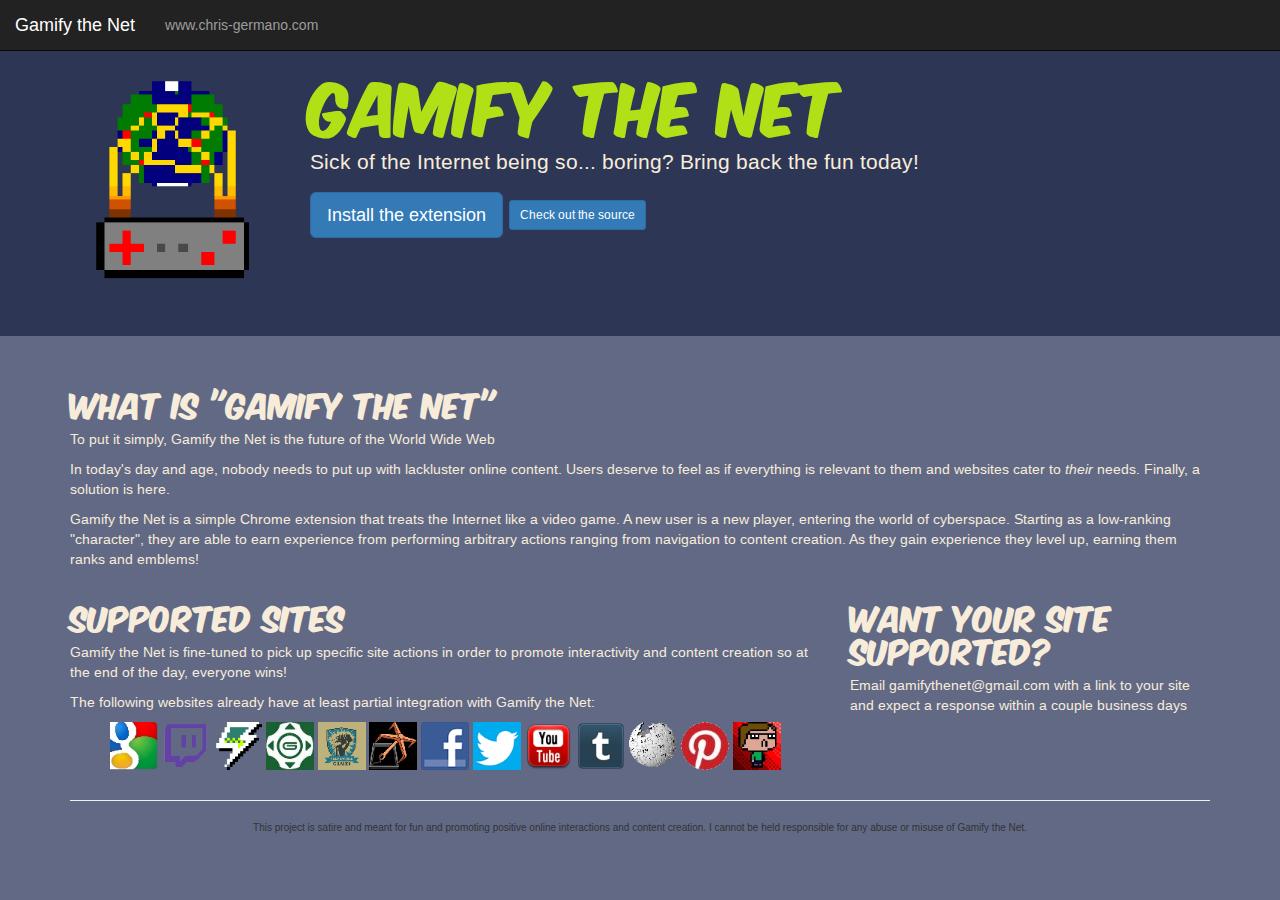
==== index.html @ 04b5394a "Improve nuking, added Wikipedia" ====
<!DOCTYPE html>
<html lang='en'>
  <head>
    <meta charset='utf-8'>
    <title>Gamify the Net</title>
    <link rel='stylesheet' href='https://maxcdn.bootstrapcdn.com/bootstrap/3.2.0/css/bootstrap.min.css'>
    <link href='http://fonts.googleapis.com/css?family=Arimo' rel='stylesheet' type='text/css'>
    <link rel='stylesheet' type='text/css' href='page_style.css'>
    <link rel="shortcut icon" type="image/png" href="icons/favicon.ico"/>
    <link rel="shortcut icon" type="image/png" href="http://chrisgermano.github.io/GamifyTheNet/favicon.ico"/>
  </head>
  <body>
    <div class='content-container'>
      <div class='header navbar navbar-inverse navbar-fixed-top'>
        <a class='navbar-brand'>Gamify the Net</a>
        <div class='collapse navbar-collapse'>
          <ul class='nav navbar-nav'>
            <li>
              <a href='http://www.chris-germano.com'>www.chris-germano.com</a>
            </li>
          </ul>
        </div>
      </div>
      <div class='jumbotron'>
        <div class='container'>
          <div class='jumbo-icon'>
            <img src='icons/Icon_L.png' alt='Gamify the Net Logo'>
          </div>
          <h1>Gamify the Net</h1>
          <p>Sick of the Internet being so... boring? Bring back the fun today!</p>
          <p>
            <a class='btn btn-primary btn-lg' role='button'>Install the extension</a>
            <a class='btn btn-primary btn-sm' role='button' href='https://github.com/ChrisGermano/GamifyTheNet'>
              Check out the source</a>
          </p>
        </div>
      </div>
      <div class='container'>
        <div class='row'>
          <div class='col-md-12'>
            <h2>What is "Gamify the Net"</h2>
            <p>To put it simply, Gamify the Net is the future of the World Wide Web</p>
            <p>In today's day and age, nobody needs to put up with lackluster online content. Users
              deserve to feel as if everything is relevant to them and websites cater to <i>their</i>
              needs. Finally, a solution is here.</p>
            <p>Gamify the Net is a simple Chrome extension that treats the Internet like a video game. A new user
              is a new player, entering the world of cyberspace. Starting as a low-ranking "character", they
              are able to earn experience from performing arbitrary actions ranging from navigation to content
              creation. As they gain experience they level up, earning them ranks and emblems!</p>
          </div>
        </div>
        <div class='row'>
          <div class='col-md-8'>
            <h2>Supported sites</h2>
            <p>Gamify the Net is fine-tuned to pick up specific site actions in order to promote interactivity and content creation so at the end of the day, everyone wins!</p>
            <p>The following websites already have at least partial integration with Gamify the Net:</p>
            <ul class='supp-icons'>
              <li><a href='http://www.google.com'>
                <img src='icons/sites/google.png' alt='Google'></a></li>
              <li><a href='http://www.twitch.com'>
                <img src='icons/sites/twitch.png' alt='Twitch'></a></li>
              <li><a href='http://www.gamejolt.com'>
                <img src='icons/sites/gamejolt.png' alt='Gamejolt'></a></li>
              <li><a href='http://www.gamasutra.com'>
                <img src='icons/sites/gamasutra.png' alt='Gamasutra'></a></li>
              <li><a href='http://www.glassknuckle.com'>
                <img src='icons/sites/glassknuckle.png' alt='Glass Knuckle Games'></a></li>
              <li><a href='http://www.grapplehookgames.com'>
                <img src='icons/sites/grapplehook.png' alt='GrappleHook Games'></a></li>
              <li><a href='http://www.facebook.com'>
                <img src='icons/sites/facebook.png' alt='Facebook'></a></li>
              <li><a href='http://www.twitter.com'>
                <img src='icons/sites/twitter.png' alt='Twitter'></a></li>
              <li><a href='http://www.youtube.com'>
                <img src='icons/sites/youtube.png' alt='Youtube'></a></li>
              <li><a href='http://www.tumblr.com'>
                <img src='icons/sites/tumblr.png' alt='Tumblr'></a></li>
              <li><a href='http://www.wikipedia.org'>
                <img src='icons/sites/wikipedia.png' alt='Wikipedia'></a></li>
              <li><a href='http://www.pinterest.com'>
                <img src='icons/sites/pinterest.png' alt='Pinterest'></a></li>
              <li><a href='http://www.chris-germano.com'>
                <img src='icons/sites/cg.jpg' alt='Chris Germano'></a></li>
            </ul>
          </div>
          <div class='col-md-4'>
            <h2>Want your site supported?</h2>
            <p>Email gamifythenet@gmail.com with a link to your site and expect a response within a couple business days</p>
          </div>
        </div>
        <hr>
        <div class='footer'>
          This project is satire and meant for fun and promoting positive online interactions and content creation. I cannot be held responsible for any abuse or misuse of Gamify the Net.
        </div>
      </div>
    </div>
    <script src='jquery.min.js'></script>
    <script src='https://maxcdn.bootstrapcdn.com/bootstrap/3.2.0/js/bootstrap.min.js'></script>
  </body>
</html>
---- page_style.css ----
@font-face {
  font-family: 'KomikaAxis';
  src: url('KOMIKAX_-webfont.ttf') format('truetype');
  font-weight: normal;
  font-style: normal;
}

h1 {
  color: #b1e016!important;
}

h1, h2 {
  color: #f7ecda;
  font-family: KomikaAxis;
}

p {
  color: #f7ecda;
  font-family: Arimo;
}

body {
  background-color: #616985;
}

.jumbotron {
  background-color: #2d3655;
}

.jumbo-icon {
  padding-top: 30px;
  padding-right: 30px;
  float: left;
}

.jumbo-icon img {
  height: 210px;
  width: 210px;
}

.supp-icons li {
  display: inline;
  list-style-type: none;
}

.supp-icons li img {
  height: 48px;
  width: 48px;
}

.footer {
  font-size: 10px;
  text-align: center;
}
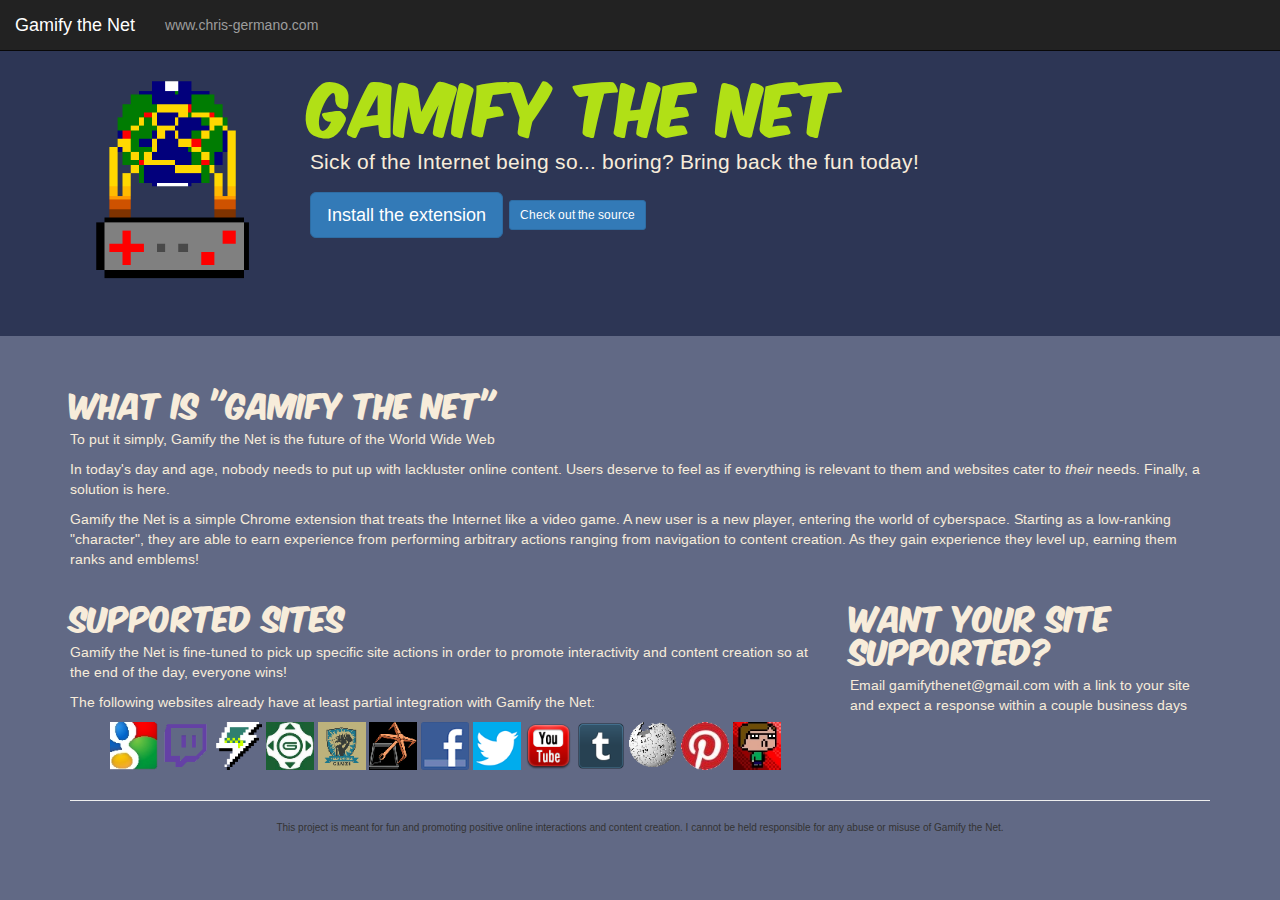
==== commit d5a0f88b: "Update index.html" ====
--- a/index.html
+++ b/index.html
@@ -29,7 +29,7 @@
           <h1>Gamify the Net</h1>
           <p>Sick of the Internet being so... boring? Bring back the fun today!</p>
           <p>
-            <a class='btn btn-primary btn-lg' role='button'>Install the extension</a>
+            <a class='btn btn-primary btn-lg' role='button' href='https://chrome.google.com/webstore/detail/gamify-the-internet/plmaahoahimncpemhmmljdnminiojfdj'>Install the extension</a>
             <a class='btn btn-primary btn-sm' role='button' href='https://github.com/ChrisGermano/GamifyTheNet'>
               Check out the source</a>
           </p>
@@ -90,7 +90,7 @@
         </div>
         <hr>
         <div class='footer'>
-          This project is satire and meant for fun and promoting positive online interactions and content creation. I cannot be held responsible for any abuse or misuse of Gamify the Net.
+          This project is meant for fun and promoting positive online interactions and content creation. I cannot be held responsible for any abuse or misuse of Gamify the Net.
         </div>
       </div>
     </div>
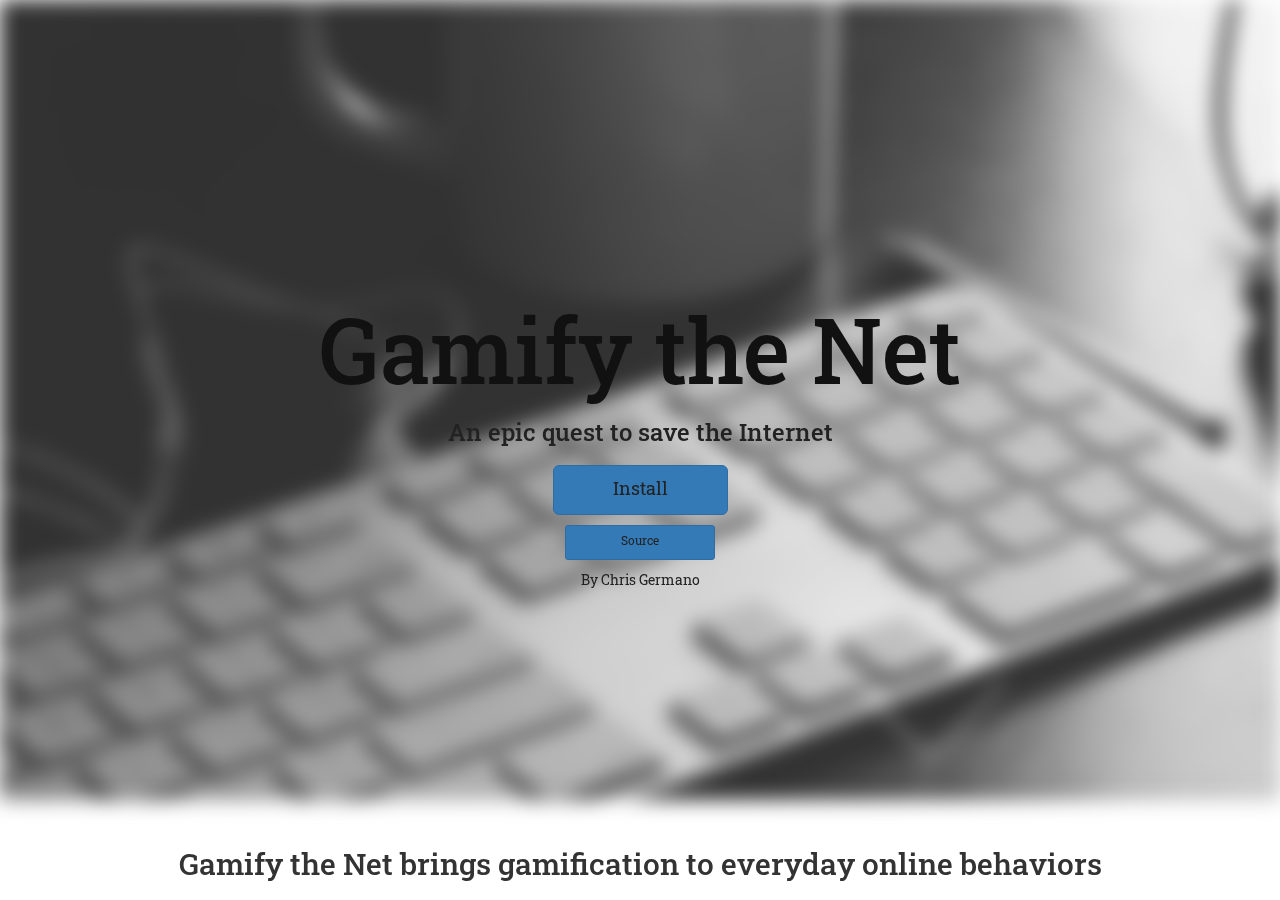
==== commit 779979f7: "Rewrote GtN website for a modern appearance" ====
--- a/index.html
+++ b/index.html
@@ -1,100 +1,99 @@
 <!DOCTYPE html>
-<html lang='en'>
-  <head>
-    <meta charset='utf-8'>
-    <title>Gamify the Net</title>
-    <link rel='stylesheet' href='https://maxcdn.bootstrapcdn.com/bootstrap/3.2.0/css/bootstrap.min.css'>
-    <link href='http://fonts.googleapis.com/css?family=Arimo' rel='stylesheet' type='text/css'>
-    <link rel='stylesheet' type='text/css' href='page_style.css'>
-    <link rel="shortcut icon" type="image/png" href="icons/favicon.ico"/>
-    <link rel="shortcut icon" type="image/png" href="http://chrisgermano.github.io/GamifyTheNet/favicon.ico"/>
-  </head>
-  <body>
-    <div class='content-container'>
-      <div class='header navbar navbar-inverse navbar-fixed-top'>
-        <a class='navbar-brand'>Gamify the Net</a>
-        <div class='collapse navbar-collapse'>
-          <ul class='nav navbar-nav'>
-            <li>
-              <a href='http://www.chris-germano.com'>www.chris-germano.com</a>
-            </li>
-          </ul>
-        </div>
-      </div>
-      <div class='jumbotron'>
-        <div class='container'>
-          <div class='jumbo-icon'>
-            <img src='icons/Icon_L.png' alt='Gamify the Net Logo'>
-          </div>
-          <h1>Gamify the Net</h1>
-          <p>Sick of the Internet being so... boring? Bring back the fun today!</p>
-          <p>
-            <a class='btn btn-primary btn-lg' role='button' href='https://chrome.google.com/webstore/detail/gamify-the-internet/plmaahoahimncpemhmmljdnminiojfdj'>Install the extension</a>
-            <a class='btn btn-primary btn-sm' role='button' href='https://github.com/ChrisGermano/GamifyTheNet'>
-              Check out the source</a>
-          </p>
-        </div>
-      </div>
-      <div class='container'>
-        <div class='row'>
-          <div class='col-md-12'>
-            <h2>What is "Gamify the Net"</h2>
-            <p>To put it simply, Gamify the Net is the future of the World Wide Web</p>
-            <p>In today's day and age, nobody needs to put up with lackluster online content. Users
-              deserve to feel as if everything is relevant to them and websites cater to <i>their</i>
-              needs. Finally, a solution is here.</p>
-            <p>Gamify the Net is a simple Chrome extension that treats the Internet like a video game. A new user
-              is a new player, entering the world of cyberspace. Starting as a low-ranking "character", they
-              are able to earn experience from performing arbitrary actions ranging from navigation to content
-              creation. As they gain experience they level up, earning them ranks and emblems!</p>
-          </div>
-        </div>
-        <div class='row'>
-          <div class='col-md-8'>
-            <h2>Supported sites</h2>
-            <p>Gamify the Net is fine-tuned to pick up specific site actions in order to promote interactivity and content creation so at the end of the day, everyone wins!</p>
-            <p>The following websites already have at least partial integration with Gamify the Net:</p>
-            <ul class='supp-icons'>
-              <li><a href='http://www.google.com'>
-                <img src='icons/sites/google.png' alt='Google'></a></li>
-              <li><a href='http://www.twitch.com'>
-                <img src='icons/sites/twitch.png' alt='Twitch'></a></li>
-              <li><a href='http://www.gamejolt.com'>
-                <img src='icons/sites/gamejolt.png' alt='Gamejolt'></a></li>
-              <li><a href='http://www.gamasutra.com'>
-                <img src='icons/sites/gamasutra.png' alt='Gamasutra'></a></li>
-              <li><a href='http://www.glassknuckle.com'>
-                <img src='icons/sites/glassknuckle.png' alt='Glass Knuckle Games'></a></li>
-              <li><a href='http://www.grapplehookgames.com'>
-                <img src='icons/sites/grapplehook.png' alt='GrappleHook Games'></a></li>
-              <li><a href='http://www.facebook.com'>
-                <img src='icons/sites/facebook.png' alt='Facebook'></a></li>
-              <li><a href='http://www.twitter.com'>
-                <img src='icons/sites/twitter.png' alt='Twitter'></a></li>
-              <li><a href='http://www.youtube.com'>
-                <img src='icons/sites/youtube.png' alt='Youtube'></a></li>
-              <li><a href='http://www.tumblr.com'>
-                <img src='icons/sites/tumblr.png' alt='Tumblr'></a></li>
-              <li><a href='http://www.wikipedia.org'>
-                <img src='icons/sites/wikipedia.png' alt='Wikipedia'></a></li>
-              <li><a href='http://www.pinterest.com'>
-                <img src='icons/sites/pinterest.png' alt='Pinterest'></a></li>
-              <li><a href='http://www.chris-germano.com'>
-                <img src='icons/sites/cg.jpg' alt='Chris Germano'></a></li>
-            </ul>
-          </div>
-          <div class='col-md-4'>
-            <h2>Want your site supported?</h2>
-            <p>Email gamifythenet@gmail.com with a link to your site and expect a response within a couple business days</p>
-          </div>
-        </div>
-        <hr>
-        <div class='footer'>
-          This project is meant for fun and promoting positive online interactions and content creation. I cannot be held responsible for any abuse or misuse of Gamify the Net.
-        </div>
+<head>
+  <meta charset='utf-8'>
+  <title>Gamify the Net</title>
+  <link rel='stylesheet' href='https://maxcdn.bootstrapcdn.com/bootstrap/3.2.0/css/bootstrap.min.css'>
+  <link href='http://fonts.googleapis.com/css?family=Arimo' rel='stylesheet' type='text/css'>
+  <link href='http://fonts.googleapis.com/css?family=Roboto+Slab:300' rel='stylesheet' type='text/css'>
+  <link rel='stylesheet' type='text/css' href='css/page_style.css'>
+  <link rel='shortcut icon' type='image/png' href='img/icons/favicon.ico'/>
+  <link rel='shortcut icon' type='image/png' href='http://chrisgermano.github.io/GamifyTheNet/favicon.ico'/>
+</head>
+<body>
+  <div class='top-section'>
+    <div class='blurb-container'>
+      <h1>Gamify the Net</h1>
+      <h2>An epic quest to save the Internet</h2>
+      <div class='button-container'>
+        <a class='install btn btn-primary btn-lg' href='https://chrome.google.com/webstore/detail/gamify-the-net/plmaahoahimncpemhmmljdnminiojfdj'>Install</a>
+        <a class='source btn btn-primary btn-sm' href='https://github.com/ChrisGermano/GamifyTheNet'>Source</a>
+        <a href='http://www.chris-germano.com'>By Chris Germano</a>
       </div>
     </div>
-    <script src='jquery.min.js'></script>
-    <script src='https://maxcdn.bootstrapcdn.com/bootstrap/3.2.0/js/bootstrap.min.js'></script>
-  </body>
-</html>
+  </div>
+  <div class='top-section-bg'>
+  </div>
+  <div class='info-sections'>
+    <div class='info-one'>
+      <div class='info-one-image'>
+      </div>
+      <div class='info-one-quote'>
+        <h2>Why are games better than the Internet?</h2>
+        <h3>"...gamification went from an unknown term to a giant buzzword"</h3>
+        <p>http://www.gurudigitalarts.com/tips/IXD/gamification</p>
+      </div>
+    </div>
+    <div class='info-two' style='background-color: #162633;'>
+      <div class='info-two-quote'>
+        <h2>Personalized experiences provoke content creation</h2>
+        <h3>"Gamification is a powerful tool for voluntary behavior change"</h3>
+        <p>http://www.gamification.co/2013/01/24/the-problems-with-gamification/</p>
+      </div>
+    </div>
+    <div class='info-three'>
+      <div class='info-three-quote'>
+        <h2>Gamify the Net promotes constructive online behavior by</h2>
+        <h2>rewarding positive actions and tracking user progress</h2>
+        <h3>"The rhetorical power of... “gamification” is enormous"</h3>
+        <p>http://bogost.com/writing/blog/gamification_is_bullshit/</p>
+      </div>
+    </div>
+    <div class='info-four'>
+      <div class='title-container'>
+        <h2>While many sites are supported, we're always looking to expand</h2>
+        <h3>Email gamifythenet@gmail.com with your website and a brief description</h3>
+      </div>
+      <ul class='supp-icons'>
+        <li><a href='http://www.google.com'>
+          <img src='img/icons/sites/google.png' alt='Google'></a></li>
+        <li><a href='http://www.twitch.com'>
+          <img src='img/icons/sites/twitch.png' alt='Twitch'></a></li>
+        <li><a href='http://www.gamejolt.com'>
+          <img src='img/icons/sites/gamejolt.png' alt='Gamejolt'></a></li>
+        <li><a href='http://www.gamasutra.com'>
+          <img src='img/icons/sites/gamasutra.png' alt='Gamasutra'></a></li>
+        <li><a href='http://www.glassknuckle.com'>
+          <img src='img/icons/sites/glassknuckle.png' alt='Glass Knuckle Games'></a></li>
+        <li><a href='http://www.grapplehookgames.com'>
+          <img src='img/icons/sites/grapplehook.png' alt='GrappleHook Games'></a></li>
+        <li><a href='http://www.facebook.com'>
+          <img src='img/icons/sites/facebook.png' alt='Facebook'></a></li>
+        <li><a href='http://www.twitter.com'>
+          <img src='img/icons/sites/twitter.png' alt='Twitter'></a></li>
+        <li><a href='http://www.youtube.com'>
+          <img src='img/icons/sites/youtube.png' alt='Youtube'></a></li>
+        <li><a href='http://www.tumblr.com'>
+          <img src='img/icons/sites/tumblr.png' alt='Tumblr'></a></li>
+        <li><a href='http://www.wikipedia.org'>
+          <img src='img/icons/sites/wikipedia.png' alt='Wikipedia'></a></li>
+        <li><a href='http://www.pinterest.com'>
+          <img src='img/icons/sites/pinterest.png' alt='Pinterest'></a></li>
+        <li><a href='http://www.chris-germano.com'>
+          <img src='img/icons/sites/cg.jpg' alt='Chris Germano'></a></li>
+      </ul>
+    </div>
+    <div class='footer' style='height: 360px;'>
+      <div class='footer-logo'>
+      </div>
+    </div>
+  </div>
+
+  <div class='small-screen-footer' style='display: none;'>
+    <h2>Gamify the Net brings gamification to everyday online behaviors</h2>
+    <h3></h3>
+  </div>
+
+  <script src='js/jquery.min.js'></script>
+  <script src='js/page_actions.js'></script>
+  <script src='https://maxcdn.bootstrapcdn.com/bootstrap/3.2.0/js/bootstrap.min.js'></script>
+</body>
--- a/css/page_style.css
+++ b/css/page_style.css
@@ -0,0 +1,211 @@
+body {
+  margin: 0;
+  font-family: 'Roboto Slab', serif;
+}
+
+.top-section {
+  width: 100%;
+  height: 800px;
+  position: absolute;
+  top: 0px;
+  left: 0px;
+  z-index: 1;
+  display:block;
+}
+
+.top-section-bg {
+  width: 100%;
+  height: 800px;
+  position: fixed;
+  top: 0px;
+  left: 0px;
+  background: url('../img/top_bg.png');
+  -webkit-background-size: cover;
+  -moz-background-size: cover;
+  -o-background-size: cover;
+  background-size: cover;
+  background-repeat: no-repeat;
+  -webkit-filter: blur(10px);
+  z-index: 0;
+}
+
+.top-section .blurb-container {
+  width: 700px;
+  height: 250px;
+  padding-top: 300px;
+  margin: auto;
+}
+
+.top-section h1 {
+  font-size: 90px;
+  color: #111;
+  text-align: center;
+  margin: 0;
+}
+
+.top-section h2 {
+  font-size: 24px;
+  font-style: bold;
+  color: #222;
+  text-align: center;
+  margin: 20px 0px;
+}
+
+.blurb-container a {
+  margin: 10px auto;
+  display: block;
+}
+
+.button-container .install {
+  width: 175px;
+  height: 50px;
+}
+
+.button-container .source {
+  width: 150px;
+  height: 35px;
+}
+
+.button-container {
+  text-align: center;
+}
+
+.button-container a {
+  color: #222;
+}
+
+.info-sections {
+  z-index: 2;
+  background: #ccc;
+  width: 100%;
+  height: 2400px;
+  position: absolute;
+  top: 780px;
+}
+
+.info-sections>div {
+  width: 100%;
+  height: 600px;
+}
+
+.info-one {
+  background-color: #ddd;
+}
+
+.info-one-image {
+  background: url('../img/game.png');
+  display: block;
+  width: 640px;
+  height: 301px;
+  margin-top: 100px;
+  margin-left: 115px;
+  padding: 0px;
+  float: left;
+}
+
+.info-one-quote,
+.info-two-quote {
+  margin: 170px 0px 0px 100px;
+  display: block;
+  float: left;
+}
+
+.info-two-quote {
+  float: left;
+  text-align: right;
+  color: #ddd;
+  width: 67%;
+}
+
+.info-one-quote h2,
+.info-two-quote h2,
+.info-three-quote h2 {
+  font-size: 54px;
+}
+
+.info-one-quote h3,
+.info-two-quote h3,
+.info-three-quote h3 {
+  font-size: 34px;
+}
+
+.info-one-quote p,
+.info-two-quote p,
+.info-three-quote p {
+  font-size: 20px;
+}
+
+.info-two {
+  background-color: #162633;
+  background: url('../img/info_two.png');
+  background-position: right center;
+  background-repeat: no-repeat;
+}
+
+.info-three {
+  background-color: #ddd;
+  text-align: center;
+}
+
+.info-three-quote {
+  padding-top: 150px;
+}
+
+.info-four {
+  background-color: #ccc;
+}
+
+.info-four .title-container {
+  padding-top: 110px;
+  margin: 0px auto;
+  text-align: center;
+}
+
+.info-four h2, .info-four h3 {
+  margin: 0 auto;
+}
+
+.info-four h2 {
+  font-size: 38px;
+}
+
+.info-four h3 {
+  margin-top: 10px;
+  font-size: 24px;
+}
+
+.supp-icons {
+  width: 45%;
+  margin: 20px auto;
+  list-style-type: none;
+}
+
+.supp-icons li {
+  display: inline;
+  width: 64px;
+  height: 64px;
+}
+
+.footer {
+  height: 20px;
+  width: 100%;
+  position: absolute;
+  bottom: 0;
+  text-align: center;
+}
+
+.footer-logo {
+  margin: 60px auto;
+  width: 250px;
+  height: 240px;
+  background: url('../img/icons/Icon_L.png');
+  background-repeat: no-repeat;
+}
+
+.small-screen-footer {
+  position: absolute;
+  bottom: 0px;
+  margin: 0 auto;
+  text-align: center;
+  width: 100%;
+}
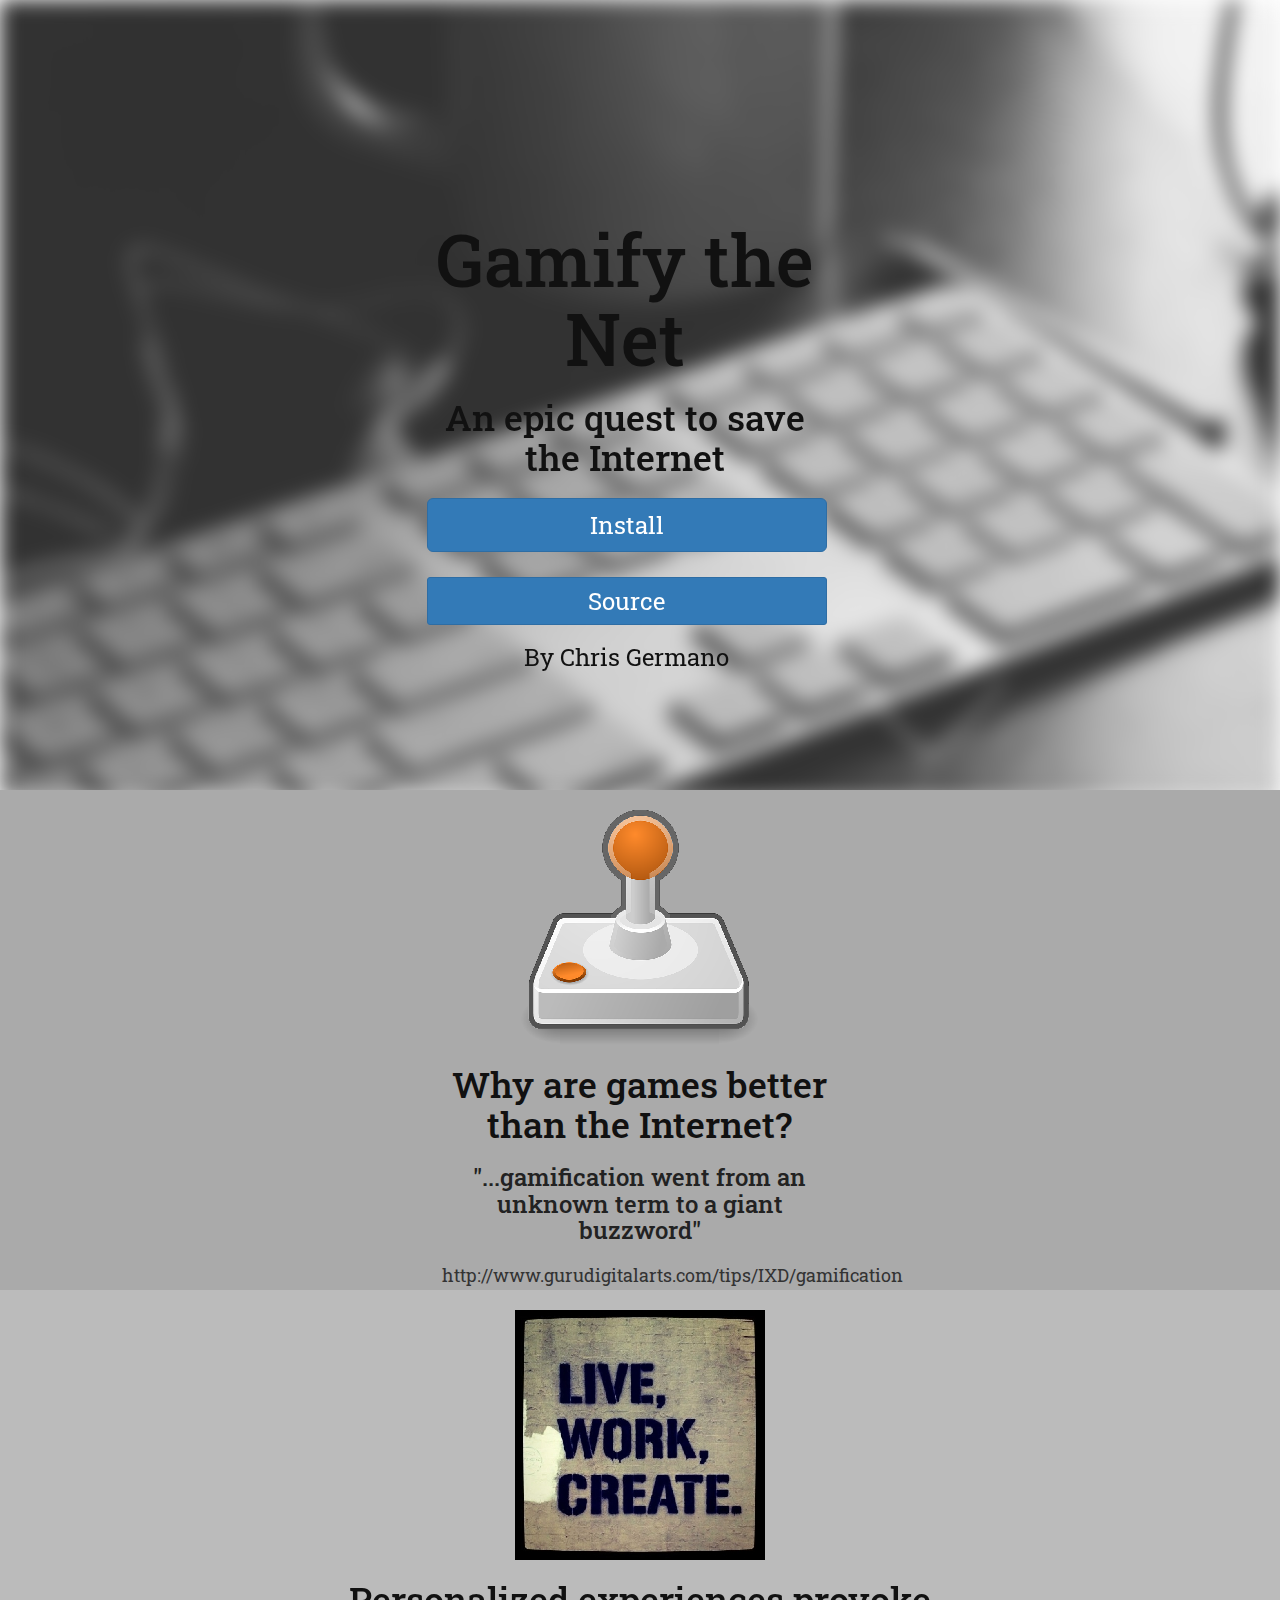
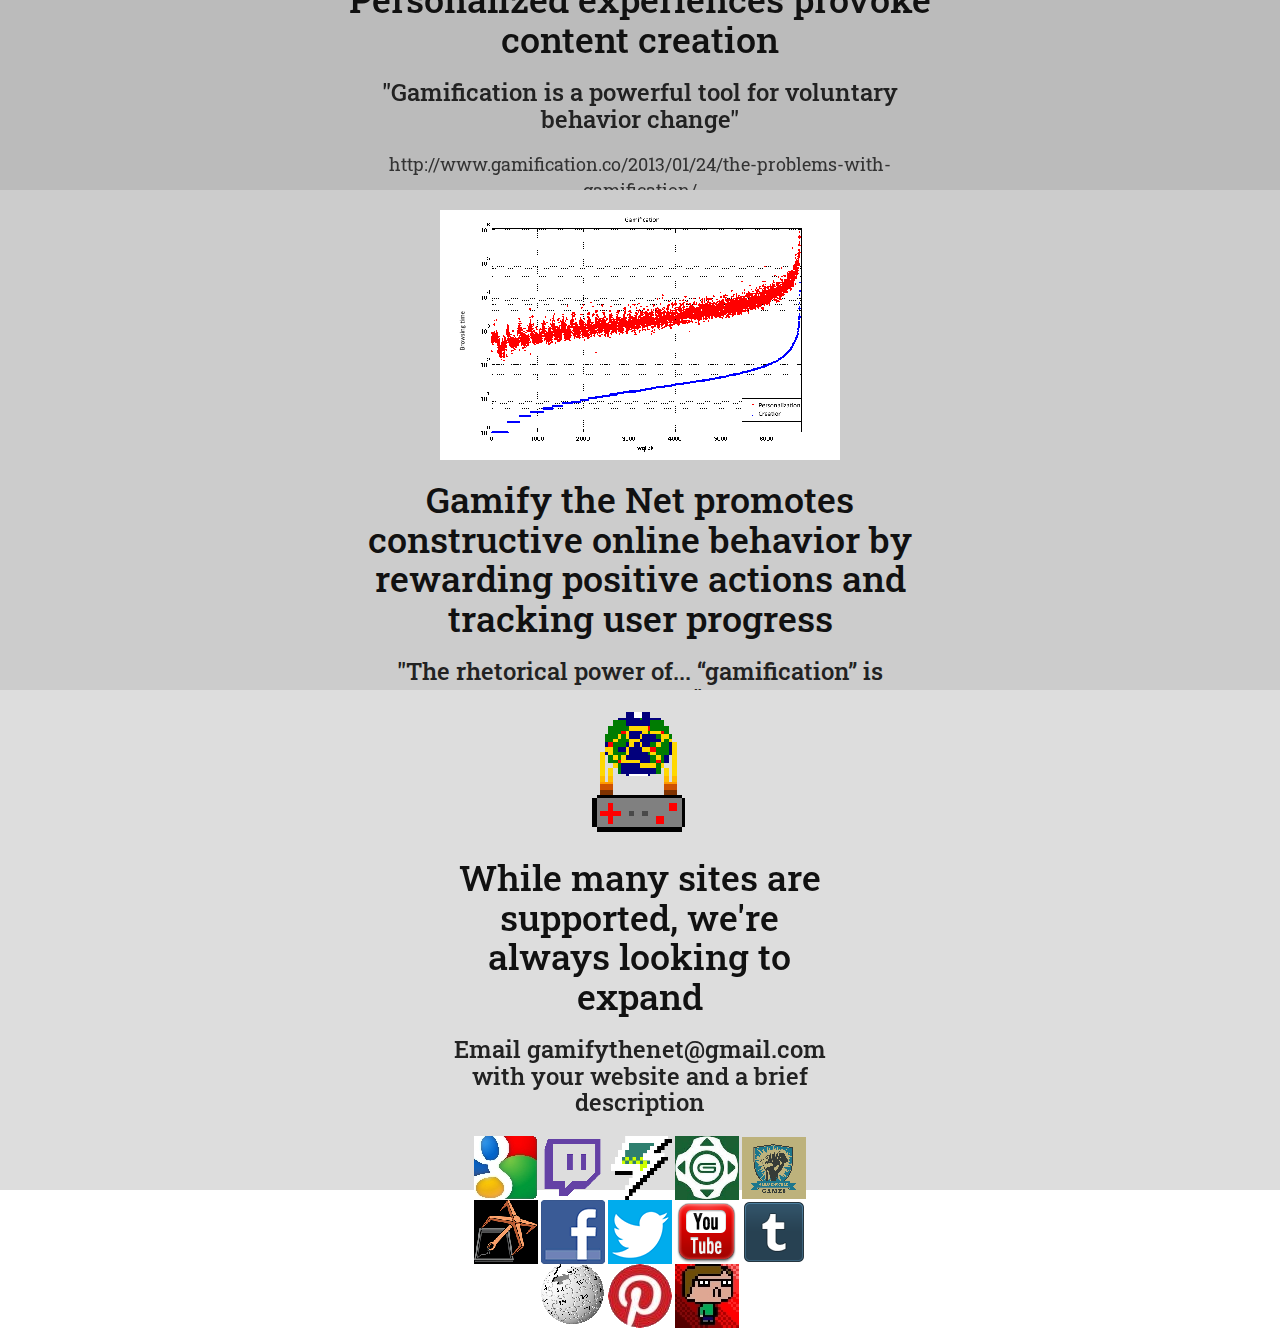
==== commit 8d24de54: "Made new page better for mobile" ====
--- a/index.html
+++ b/index.html
@@ -10,87 +10,91 @@
   <link rel='shortcut icon' type='image/png' href='http://chrisgermano.github.io/GamifyTheNet/favicon.ico'/>
 </head>
 <body>
-  <div class='top-section'>
-    <div class='blurb-container'>
-      <h1>Gamify the Net</h1>
-      <h2>An epic quest to save the Internet</h2>
-      <div class='button-container'>
-        <a class='install btn btn-primary btn-lg' href='https://chrome.google.com/webstore/detail/gamify-the-net/plmaahoahimncpemhmmljdnminiojfdj'>Install</a>
-        <a class='source btn btn-primary btn-sm' href='https://github.com/ChrisGermano/GamifyTheNet'>Source</a>
-        <a href='http://www.chris-germano.com'>By Chris Germano</a>
+
+  <div class='container-fluid'>
+    <div class='row top-section'>
+      <div class='col-md-4'></div>
+      <div class='col-md-4 head-block'>
+        <h1>Gamify the Net</h1>
+        <h2>An epic quest to save the Internet</h2>
+        <div class='head-buttons'>
+          <a class='install btn btn-primary btn-lg' href='https://chrome.google.com/webstore/detail/gamify-the-net/plmaahoahimncpemhmmljdnminiojfdj'>Install</a>
+          <a class='source btn btn-primary btn-sm' href='https://github.com/ChrisGermano/GamifyTheNet'>Source</a>
+          <a href='http://www.chris-germano.com' style='color: #111;'>By Chris Germano</a>
+        </div>
       </div>
+      <div class='col-md-4'></div>
     </div>
-  </div>
-  <div class='top-section-bg'>
-  </div>
-  <div class='info-sections'>
-    <div class='info-one'>
-      <div class='info-one-image'>
+    <div class='top-section-bg'></div>
+    <div class='row info-one'>
+      <div class='col-md-4'>
+        <div class='info-one-image'></div>
       </div>
-      <div class='info-one-quote'>
+      <div class='col-md-4'>
+        <div class='info-one-img'></div>
         <h2>Why are games better than the Internet?</h2>
         <h3>"...gamification went from an unknown term to a giant buzzword"</h3>
         <p>http://www.gurudigitalarts.com/tips/IXD/gamification</p>
       </div>
+      <div class='col-md-4'></div>
     </div>
-    <div class='info-two' style='background-color: #162633;'>
-      <div class='info-two-quote'>
+    <div class='row info-two'>
+      <div class='col-md-3'></div>
+      <div class='col-md-6'>
+        <div class='info-two-img'></div>
         <h2>Personalized experiences provoke content creation</h2>
         <h3>"Gamification is a powerful tool for voluntary behavior change"</h3>
         <p>http://www.gamification.co/2013/01/24/the-problems-with-gamification/</p>
       </div>
+      <div class='col-md-3'></div>
     </div>
-    <div class='info-three'>
-      <div class='info-three-quote'>
-        <h2>Gamify the Net promotes constructive online behavior by</h2>
-        <h2>rewarding positive actions and tracking user progress</h2>
+    <div class='row info-three'>
+      <div class='col-md-3'></div>
+      <div class='col-md-6'>
+        <div class='info-three-img'></div>
+        <h2>Gamify the Net promotes constructive online behavior by rewarding positive actions and tracking user progress</h2>
         <h3>"The rhetorical power of... “gamification” is enormous"</h3>
         <p>http://bogost.com/writing/blog/gamification_is_bullshit/</p>
       </div>
+      <div class='col-md-3'></div>
     </div>
-    <div class='info-four'>
-      <div class='title-container'>
+    <div class='row info-four'>
+      <div class='col-md-4'></div>
+      <div class='col-md-4'>
+        <div class='info-four-img'></div>
         <h2>While many sites are supported, we're always looking to expand</h2>
         <h3>Email gamifythenet@gmail.com with your website and a brief description</h3>
+        <ul class='supp-icons'>
+          <li><a href='http://www.google.com'>
+            <img src='img/icons/sites/google.png' alt='Google'></a></li>
+          <li><a href='http://www.twitch.com'>
+            <img src='img/icons/sites/twitch.png' alt='Twitch'></a></li>
+          <li><a href='http://www.gamejolt.com'>
+            <img src='img/icons/sites/gamejolt.png' alt='Gamejolt'></a></li>
+          <li><a href='http://www.gamasutra.com'>
+            <img src='img/icons/sites/gamasutra.png' alt='Gamasutra'></a></li>
+          <li><a href='http://www.glassknuckle.com'>
+            <img src='img/icons/sites/glassknuckle.png' alt='Glass Knuckle Games'></a></li>
+          <li><a href='http://www.grapplehookgames.com'>
+            <img src='img/icons/sites/grapplehook.png' alt='GrappleHook Games'></a></li>
+          <li><a href='http://www.facebook.com'>
+            <img src='img/icons/sites/facebook.png' alt='Facebook'></a></li>
+          <li><a href='http://www.twitter.com'>
+            <img src='img/icons/sites/twitter.png' alt='Twitter'></a></li>
+          <li><a href='http://www.youtube.com'>
+            <img src='img/icons/sites/youtube.png' alt='Youtube'></a></li>
+          <li><a href='http://www.tumblr.com'>
+            <img src='img/icons/sites/tumblr.png' alt='Tumblr'></a></li>
+          <li><a href='http://www.wikipedia.org'>
+            <img src='img/icons/sites/wikipedia.png' alt='Wikipedia'></a></li>
+          <li><a href='http://www.pinterest.com'>
+            <img src='img/icons/sites/pinterest.png' alt='Pinterest'></a></li>
+          <li><a href='http://www.chris-germano.com'>
+            <img src='img/icons/sites/cg.jpg' alt='Chris Germano'></a></li>
+        </ul>
       </div>
-      <ul class='supp-icons'>
-        <li><a href='http://www.google.com'>
-          <img src='img/icons/sites/google.png' alt='Google'></a></li>
-        <li><a href='http://www.twitch.com'>
-          <img src='img/icons/sites/twitch.png' alt='Twitch'></a></li>
-        <li><a href='http://www.gamejolt.com'>
-          <img src='img/icons/sites/gamejolt.png' alt='Gamejolt'></a></li>
-        <li><a href='http://www.gamasutra.com'>
-          <img src='img/icons/sites/gamasutra.png' alt='Gamasutra'></a></li>
-        <li><a href='http://www.glassknuckle.com'>
-          <img src='img/icons/sites/glassknuckle.png' alt='Glass Knuckle Games'></a></li>
-        <li><a href='http://www.grapplehookgames.com'>
-          <img src='img/icons/sites/grapplehook.png' alt='GrappleHook Games'></a></li>
-        <li><a href='http://www.facebook.com'>
-          <img src='img/icons/sites/facebook.png' alt='Facebook'></a></li>
-        <li><a href='http://www.twitter.com'>
-          <img src='img/icons/sites/twitter.png' alt='Twitter'></a></li>
-        <li><a href='http://www.youtube.com'>
-          <img src='img/icons/sites/youtube.png' alt='Youtube'></a></li>
-        <li><a href='http://www.tumblr.com'>
-          <img src='img/icons/sites/tumblr.png' alt='Tumblr'></a></li>
-        <li><a href='http://www.wikipedia.org'>
-          <img src='img/icons/sites/wikipedia.png' alt='Wikipedia'></a></li>
-        <li><a href='http://www.pinterest.com'>
-          <img src='img/icons/sites/pinterest.png' alt='Pinterest'></a></li>
-        <li><a href='http://www.chris-germano.com'>
-          <img src='img/icons/sites/cg.jpg' alt='Chris Germano'></a></li>
-      </ul>
+      <div class='col-md-4'></div>
     </div>
-    <div class='footer' style='height: 360px;'>
-      <div class='footer-logo'>
-      </div>
-    </div>
-  </div>
-
-  <div class='small-screen-footer' style='display: none;'>
-    <h2>Gamify the Net brings gamification to everyday online behaviors</h2>
-    <h3></h3>
   </div>
 
   <script src='js/jquery.min.js'></script>
--- a/css/page_style.css
+++ b/css/page_style.css
@@ -10,7 +10,23 @@
   top: 0px;
   left: 0px;
   z-index: 1;
-  display:block;
+  text-align: center;
+}
+
+.head-block {
+  margin: 200px auto 0px auto;
+}
+
+.head-block .head-buttons {
+  width: 400px;
+  height: 200px;
+  margin: 0 auto;
+}
+
+.head-block a {
+  width: 400px;
+  margin: 10px auto 15px auto;
+  font-size: 24px;
 }
 
 .top-section-bg {
@@ -29,6 +45,107 @@
   z-index: 0;
 }
 
+.top-section h1 {
+  color: #111;
+  font-size: 72px;
+}
+
+.top-section h2 {
+  color: #222;
+  font-size: 36px;
+}
+
+.row {
+  display: block;
+  height: 500px;
+  width: 100%;
+  text-align: center;
+}
+
+.row h2 {
+  font-size: 36px;
+  color: #111;
+}
+
+.row h3 {
+  font-size: 24px;
+  color: #222;
+  margin-bottom: 20px;
+}
+
+.row p {
+  font-size: 18px;
+  color: #333;
+}
+
+.info-one {
+  position: absolute;
+  top: 790px;
+  padding-top: 20px;
+  background-color: #aaa;
+}
+
+.info-one-img {
+  height: 235px;
+  width: 240px;
+  background: url('../img/info_one_img.png');
+  margin: 0 auto;
+}
+
+.info-two {
+  position: absolute;
+  top: 1290px;
+  background-color: #bbb;
+  padding-top: 20px;
+}
+
+.info-two-img {
+  height: 250px;
+  width: 250px;
+  background: url('../img/info_two_img.jpg');
+  margin: 0 auto;
+}
+
+.info-three {
+  position: absolute;
+  top: 1790px;
+  background-color: #ccc;
+  padding-top: 20px;
+}
+
+.info-three-img {
+  height: 250px;
+  width: 400px;
+  background: url('../img/info_three_img.png');
+  margin: 0 auto;
+}
+
+.info-four {
+  position: absolute;
+  top: 2290px;
+  background-color: #ddd;
+  padding-top: 20px;
+}
+
+.info-four-img {
+  height: 128px;
+  width: 128px;
+  background: url('../img/icons/Icon_M.png');
+  margin: 0 auto;
+}
+
+ul {
+  padding: 0;
+  list-style-type: none;
+}
+
+li {
+  display: inline;
+}
+
+/*
+
+
 .top-section .blurb-container {
   width: 700px;
   height: 250px;
@@ -209,3 +326,4 @@
   text-align: center;
   width: 100%;
 }
+*/
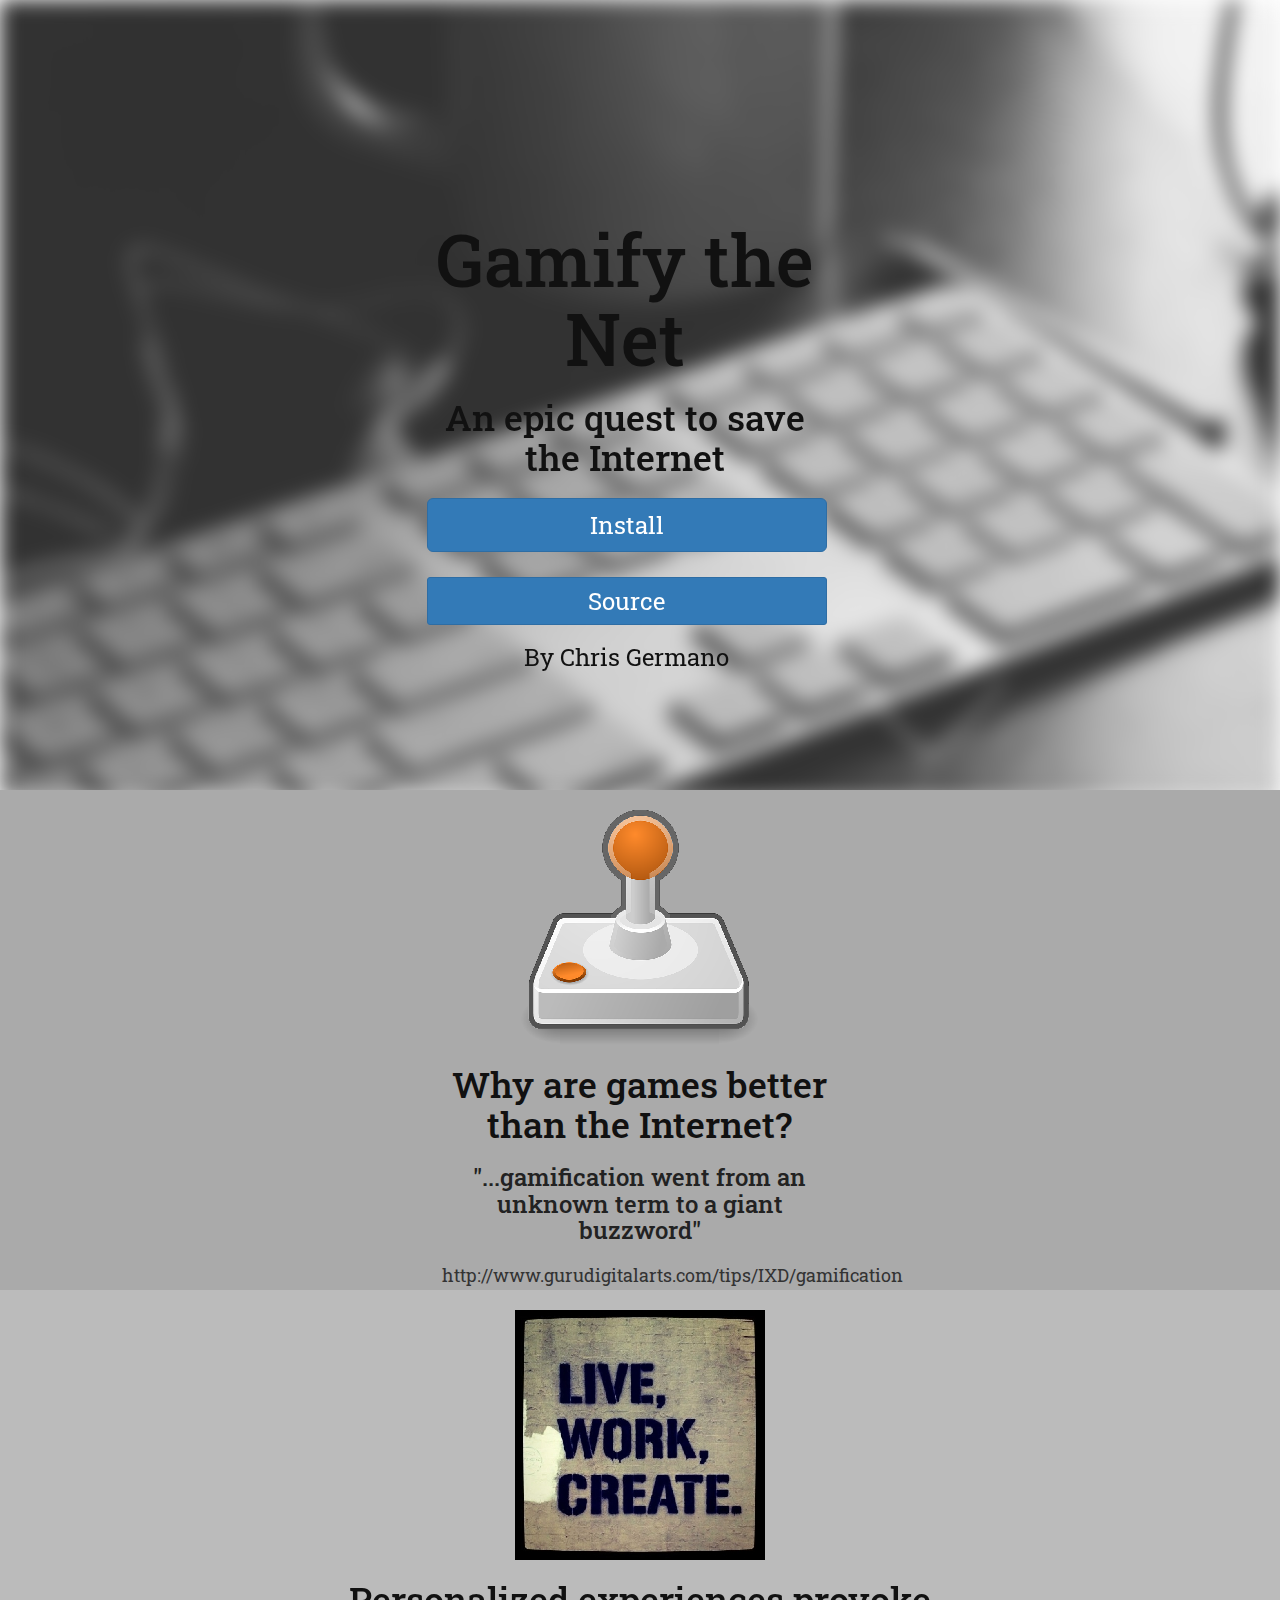
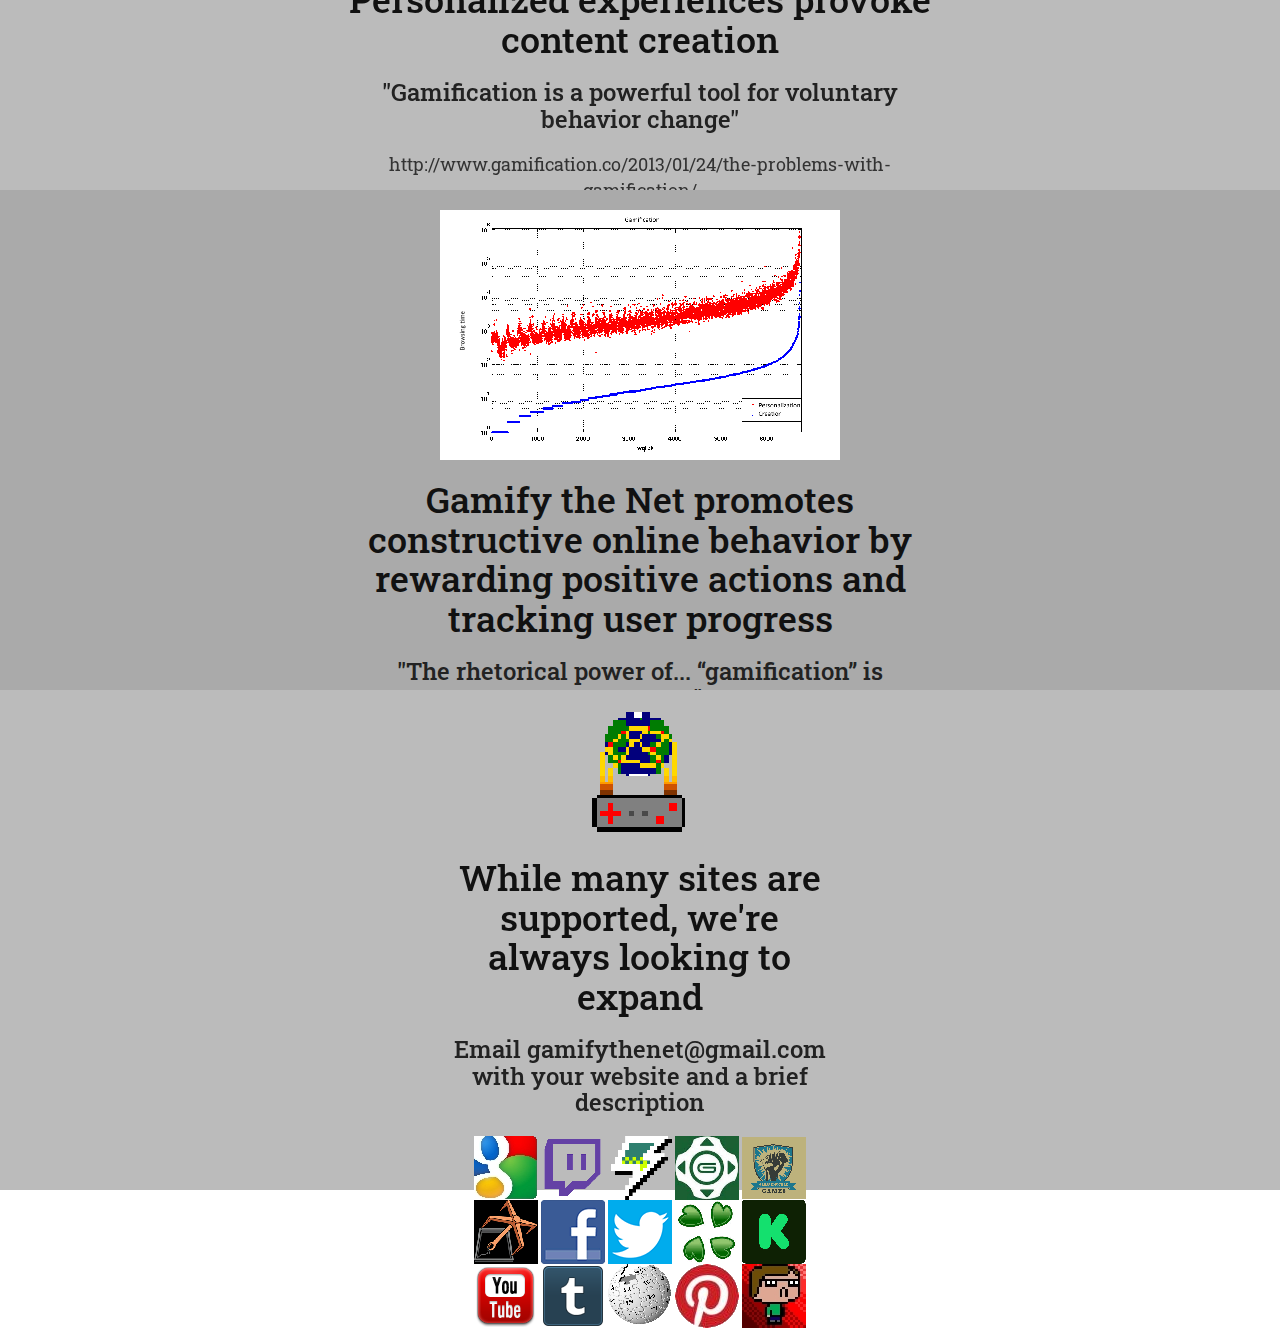
==== commit a28b3dad: "Reworked xp values, updates supported sites on page" ====
--- a/index.html
+++ b/index.html
@@ -81,6 +81,10 @@
             <img src='img/icons/sites/facebook.png' alt='Facebook'></a></li>
           <li><a href='http://www.twitter.com'>
             <img src='img/icons/sites/twitter.png' alt='Twitter'></a></li>
+            <li><a href='http://www.4chan.org'>
+              <img src='img/icons/sites/4chan.png' alt='4chan'></a></li>
+            <li><a href='http://www.kickstarter.com'>
+              <img src='img/icons/sites/kickstarter.png' alt='Kickstarter'></a></li>
           <li><a href='http://www.youtube.com'>
             <img src='img/icons/sites/youtube.png' alt='Youtube'></a></li>
           <li><a href='http://www.tumblr.com'>
--- a/css/page_style.css
+++ b/css/page_style.css
@@ -109,7 +109,7 @@
 .info-three {
   position: absolute;
   top: 1790px;
-  background-color: #ccc;
+  background-color: #aaa;
   padding-top: 20px;
 }
 
@@ -123,7 +123,7 @@
 .info-four {
   position: absolute;
   top: 2290px;
-  background-color: #ddd;
+  background-color: #bbb;
   padding-top: 20px;
 }
 
@@ -142,188 +142,3 @@
 li {
   display: inline;
 }
-
-/*
-
-
-.top-section .blurb-container {
-  width: 700px;
-  height: 250px;
-  padding-top: 300px;
-  margin: auto;
-}
-
-.top-section h1 {
-  font-size: 90px;
-  color: #111;
-  text-align: center;
-  margin: 0;
-}
-
-.top-section h2 {
-  font-size: 24px;
-  font-style: bold;
-  color: #222;
-  text-align: center;
-  margin: 20px 0px;
-}
-
-.blurb-container a {
-  margin: 10px auto;
-  display: block;
-}
-
-.button-container .install {
-  width: 175px;
-  height: 50px;
-}
-
-.button-container .source {
-  width: 150px;
-  height: 35px;
-}
-
-.button-container {
-  text-align: center;
-}
-
-.button-container a {
-  color: #222;
-}
-
-.info-sections {
-  z-index: 2;
-  background: #ccc;
-  width: 100%;
-  height: 2400px;
-  position: absolute;
-  top: 780px;
-}
-
-.info-sections>div {
-  width: 100%;
-  height: 600px;
-}
-
-.info-one {
-  background-color: #ddd;
-}
-
-.info-one-image {
-  background: url('../img/game.png');
-  display: block;
-  width: 640px;
-  height: 301px;
-  margin-top: 100px;
-  margin-left: 115px;
-  padding: 0px;
-  float: left;
-}
-
-.info-one-quote,
-.info-two-quote {
-  margin: 170px 0px 0px 100px;
-  display: block;
-  float: left;
-}
-
-.info-two-quote {
-  float: left;
-  text-align: right;
-  color: #ddd;
-  width: 67%;
-}
-
-.info-one-quote h2,
-.info-two-quote h2,
-.info-three-quote h2 {
-  font-size: 54px;
-}
-
-.info-one-quote h3,
-.info-two-quote h3,
-.info-three-quote h3 {
-  font-size: 34px;
-}
-
-.info-one-quote p,
-.info-two-quote p,
-.info-three-quote p {
-  font-size: 20px;
-}
-
-.info-two {
-  background-color: #162633;
-  background: url('../img/info_two.png');
-  background-position: right center;
-  background-repeat: no-repeat;
-}
-
-.info-three {
-  background-color: #ddd;
-  text-align: center;
-}
-
-.info-three-quote {
-  padding-top: 150px;
-}
-
-.info-four {
-  background-color: #ccc;
-}
-
-.info-four .title-container {
-  padding-top: 110px;
-  margin: 0px auto;
-  text-align: center;
-}
-
-.info-four h2, .info-four h3 {
-  margin: 0 auto;
-}
-
-.info-four h2 {
-  font-size: 38px;
-}
-
-.info-four h3 {
-  margin-top: 10px;
-  font-size: 24px;
-}
-
-.supp-icons {
-  width: 45%;
-  margin: 20px auto;
-  list-style-type: none;
-}
-
-.supp-icons li {
-  display: inline;
-  width: 64px;
-  height: 64px;
-}
-
-.footer {
-  height: 20px;
-  width: 100%;
-  position: absolute;
-  bottom: 0;
-  text-align: center;
-}
-
-.footer-logo {
-  margin: 60px auto;
-  width: 250px;
-  height: 240px;
-  background: url('../img/icons/Icon_L.png');
-  background-repeat: no-repeat;
-}
-
-.small-screen-footer {
-  position: absolute;
-  bottom: 0px;
-  margin: 0 auto;
-  text-align: center;
-  width: 100%;
-}
-*/
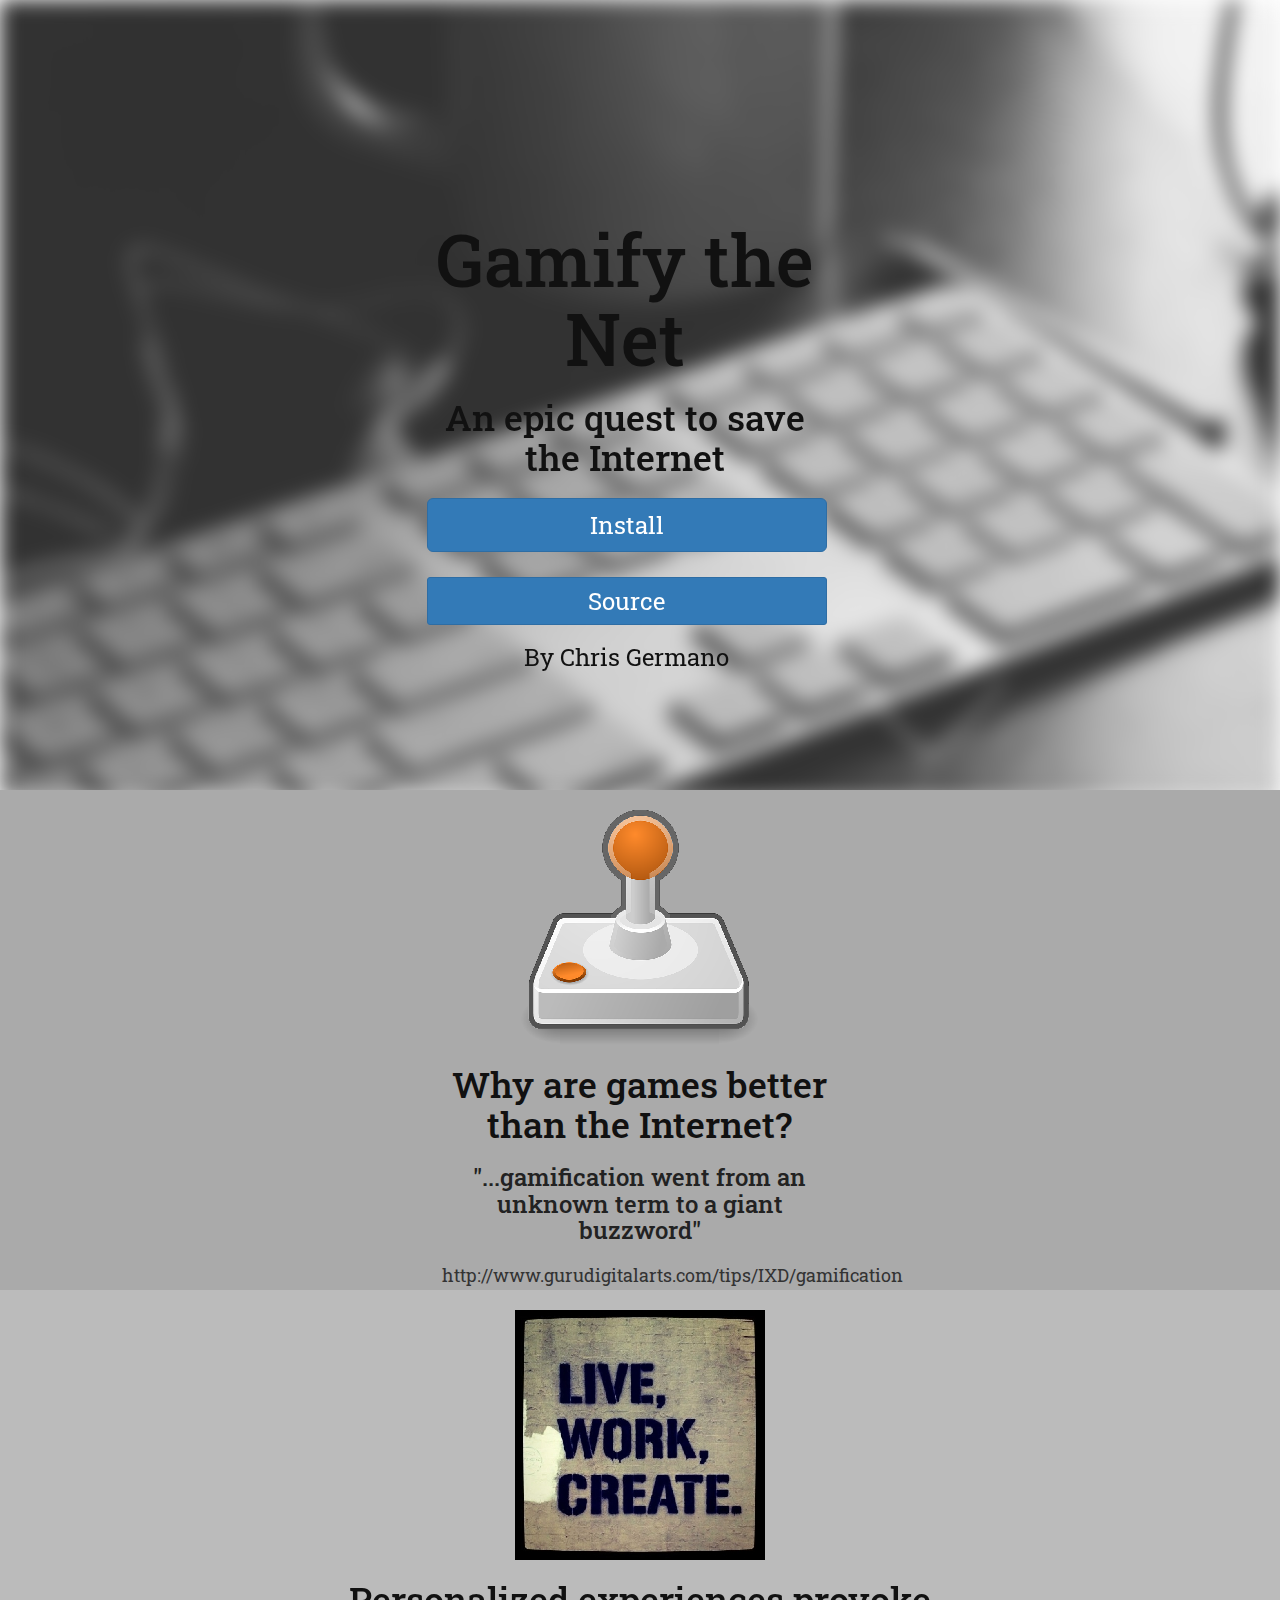
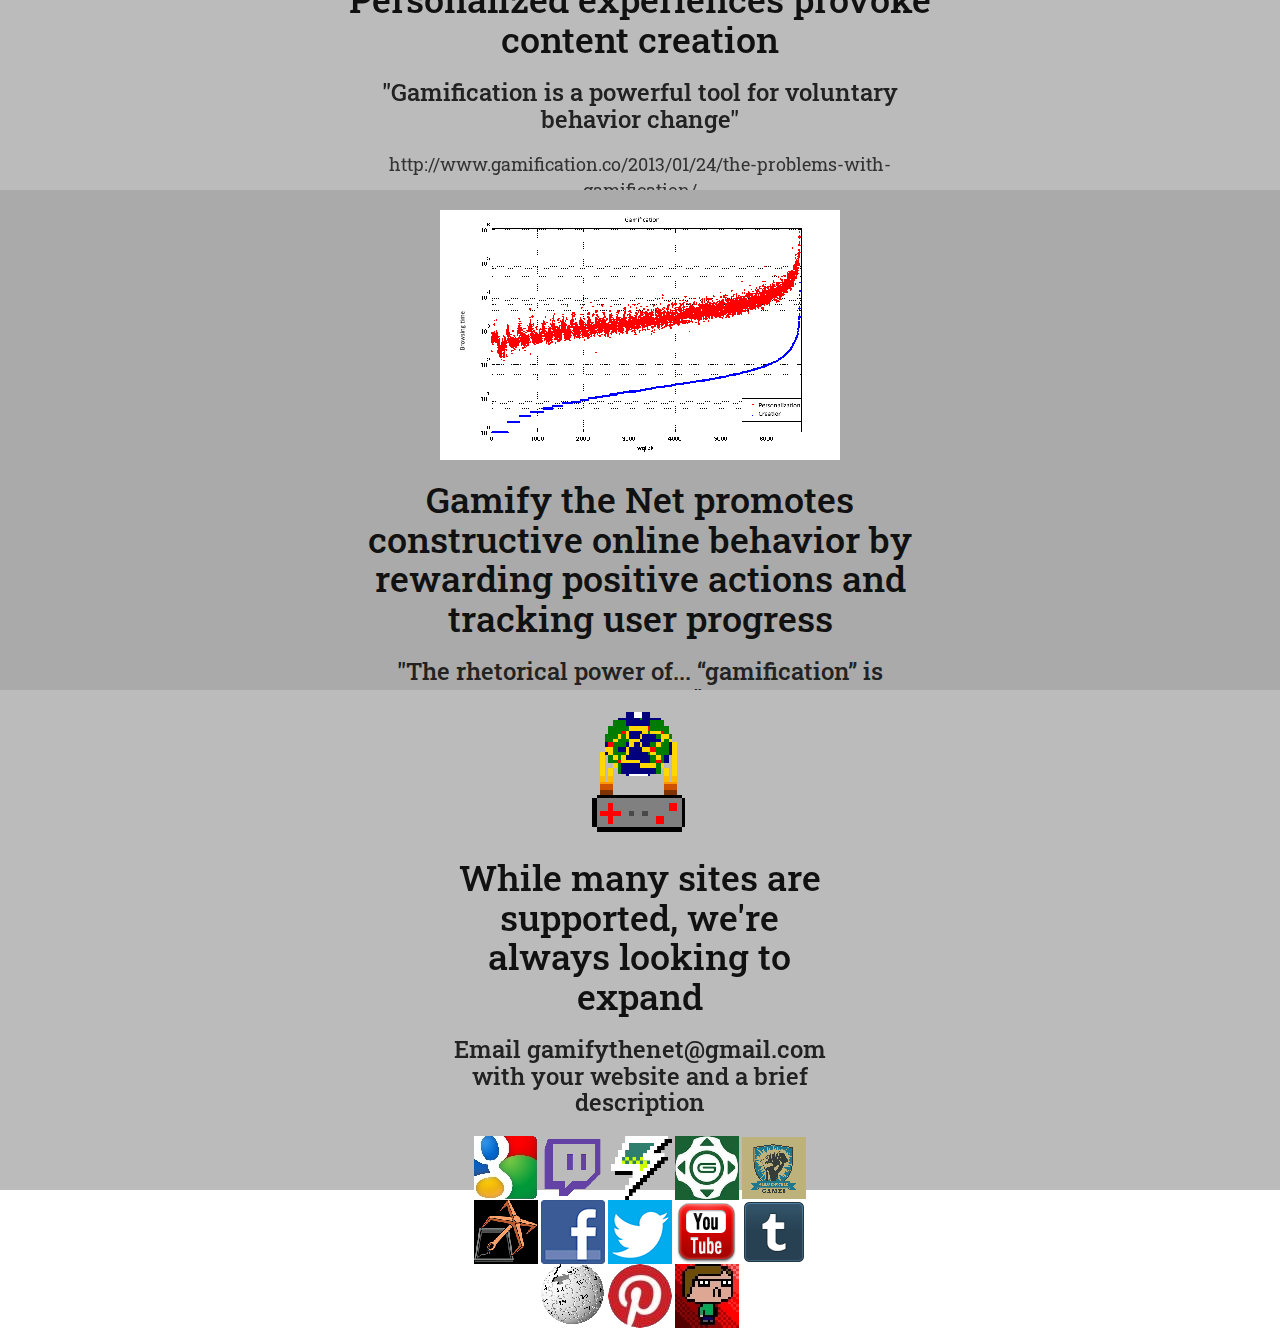
==== commit cb8e3668: "Development updated with gh-pages" ====
--- a/index.html
+++ b/index.html
@@ -81,10 +81,6 @@
             <img src='img/icons/sites/facebook.png' alt='Facebook'></a></li>
           <li><a href='http://www.twitter.com'>
             <img src='img/icons/sites/twitter.png' alt='Twitter'></a></li>
-            <li><a href='http://www.4chan.org'>
-              <img src='img/icons/sites/4chan.png' alt='4chan'></a></li>
-            <li><a href='http://www.kickstarter.com'>
-              <img src='img/icons/sites/kickstarter.png' alt='Kickstarter'></a></li>
           <li><a href='http://www.youtube.com'>
             <img src='img/icons/sites/youtube.png' alt='Youtube'></a></li>
           <li><a href='http://www.tumblr.com'>
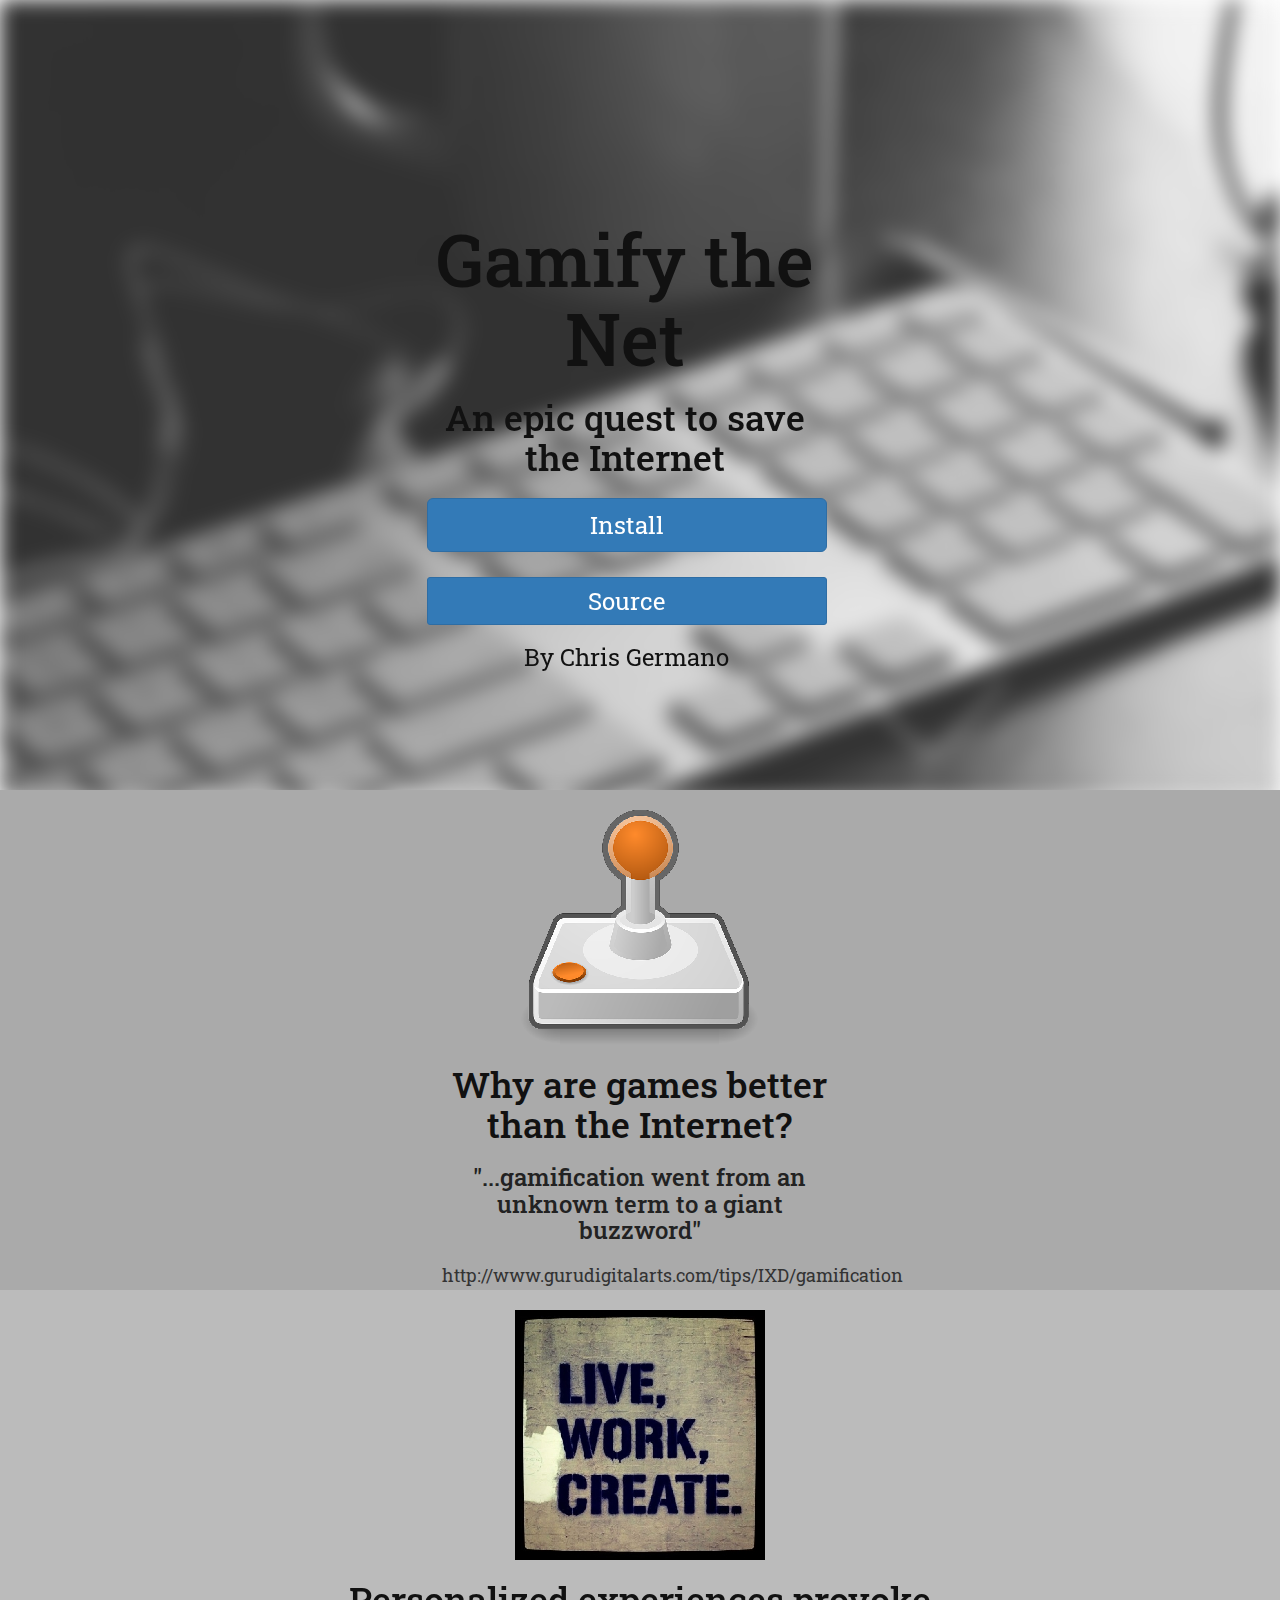
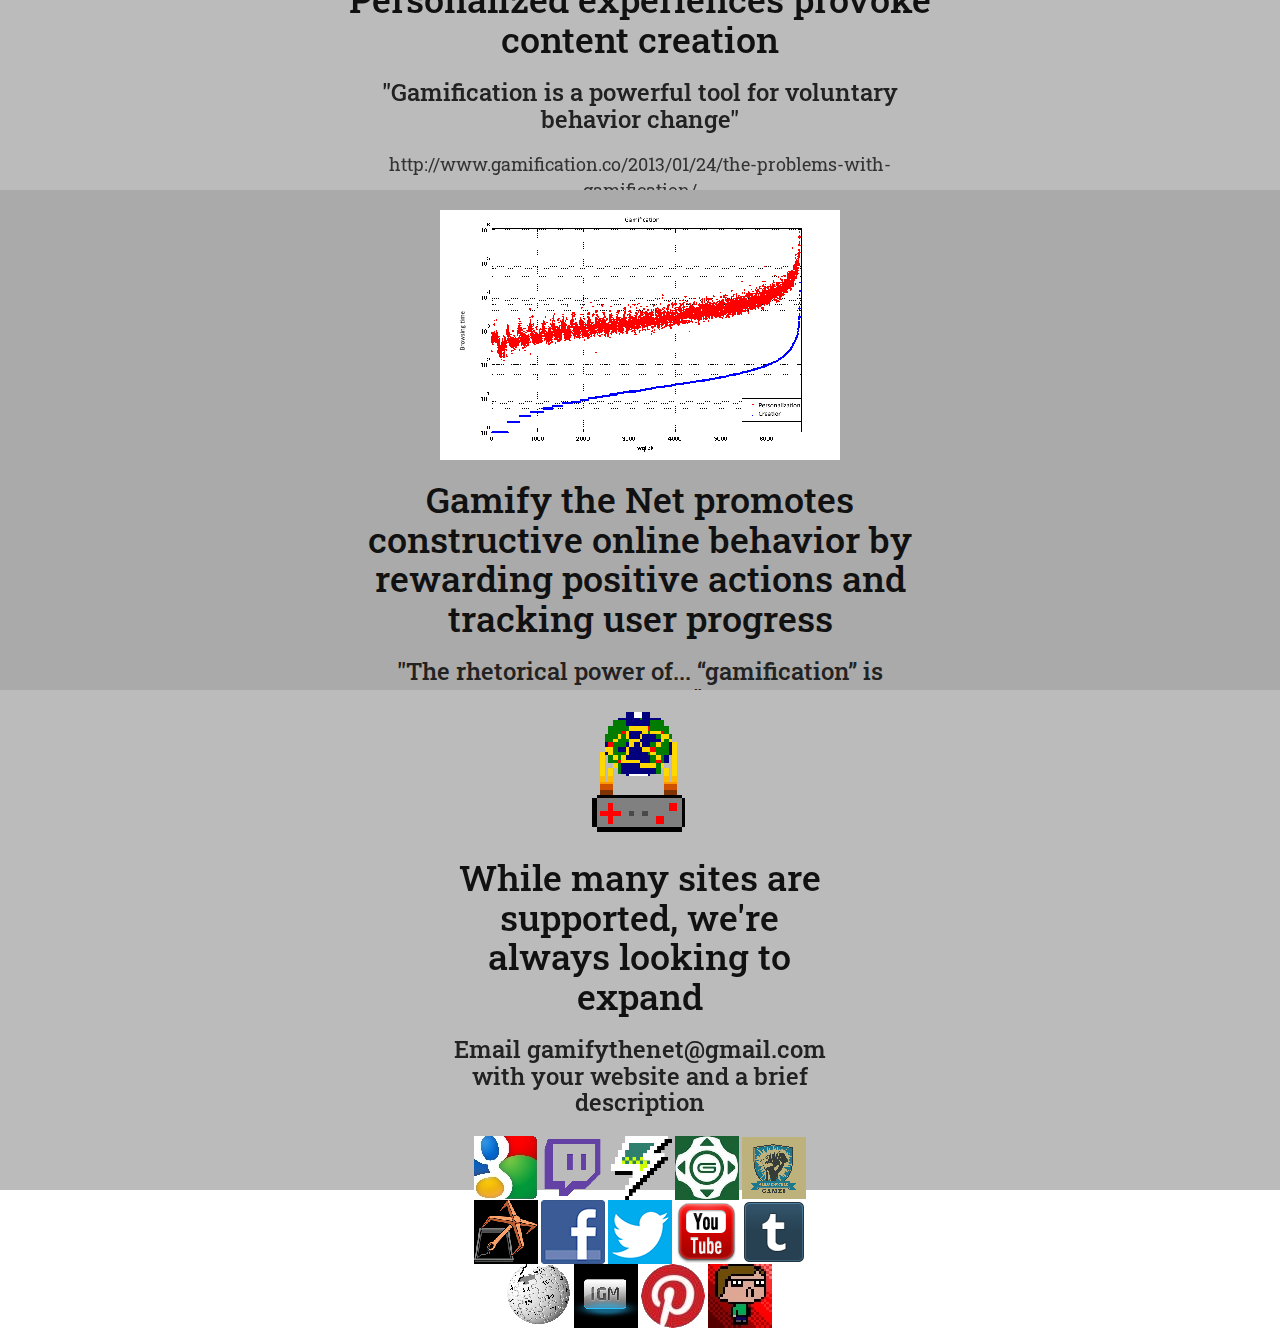
==== commit 4ee629eb: "Added IGM and basic GitHub site support" ====
--- a/index.html
+++ b/index.html
@@ -87,6 +87,8 @@
             <img src='img/icons/sites/tumblr.png' alt='Tumblr'></a></li>
           <li><a href='http://www.wikipedia.org'>
             <img src='img/icons/sites/wikipedia.png' alt='Wikipedia'></a></li>
+          <li><a href='http://www.indiegamemag.com'>
+            <img src='img/icons/sites/indiegamemag.png' alt='Indie Game Magazine'></a></li>
           <li><a href='http://www.pinterest.com'>
             <img src='img/icons/sites/pinterest.png' alt='Pinterest'></a></li>
           <li><a href='http://www.chris-germano.com'>
